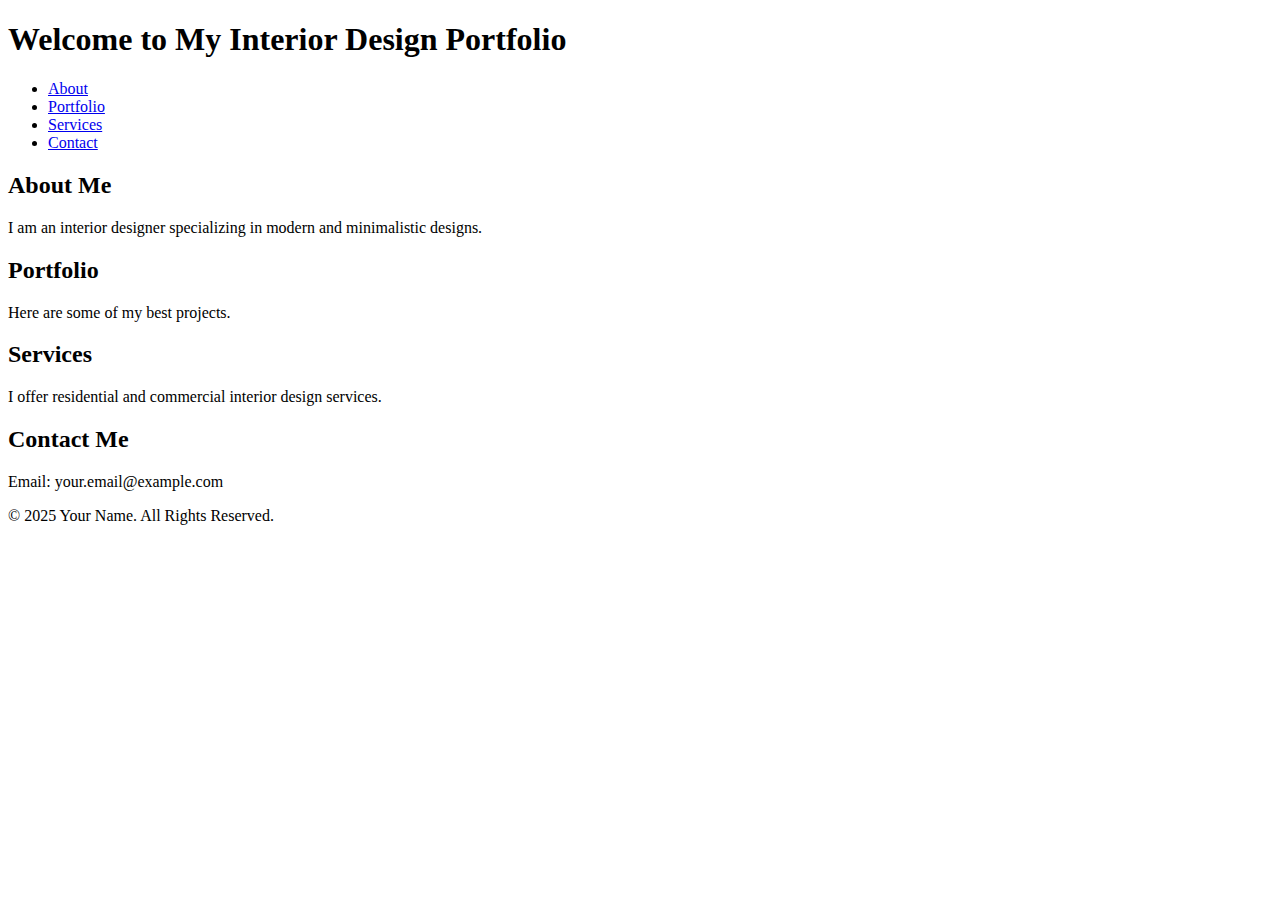
==== index.html @ 6fca99f7 "Add files via upload" ====
<!DOCTYPE html>
<html lang="en">
<head>
    <meta charset="UTF-8">
    <meta name="viewport" content="width=device-width, initial-scale=1.0">
    <title>Interior Design Portfolio</title>
    <link rel="stylesheet" href="styles.css">
</head>
<body>
    <header>
        <h1>Welcome to My Interior Design Portfolio</h1>
        <nav>
            <ul>
                <li><a href="#about">About</a></li>
                <li><a href="#portfolio">Portfolio</a></li>
                <li><a href="#services">Services</a></li>
                <li><a href="#contact">Contact</a></li>
            </ul>
        </nav>
    </header>
    
    <section id="about">
        <h2>About Me</h2>
        <p>I am an interior designer specializing in modern and minimalistic designs.</p>
    </section>
    
    <section id="portfolio">
        <h2>Portfolio</h2>
        <p>Here are some of my best projects.</p>
    </section>
    
    <section id="services">
        <h2>Services</h2>
        <p>I offer residential and commercial interior design services.</p>
    </section>
    
    <section id="contact">
        <h2>Contact Me</h2>
        <p>Email: your.email@example.com</p>
    </section>
    
    <footer>
        <p>&copy; 2025 Your Name. All Rights Reserved.</p>
    </footer>
</body>
</html>
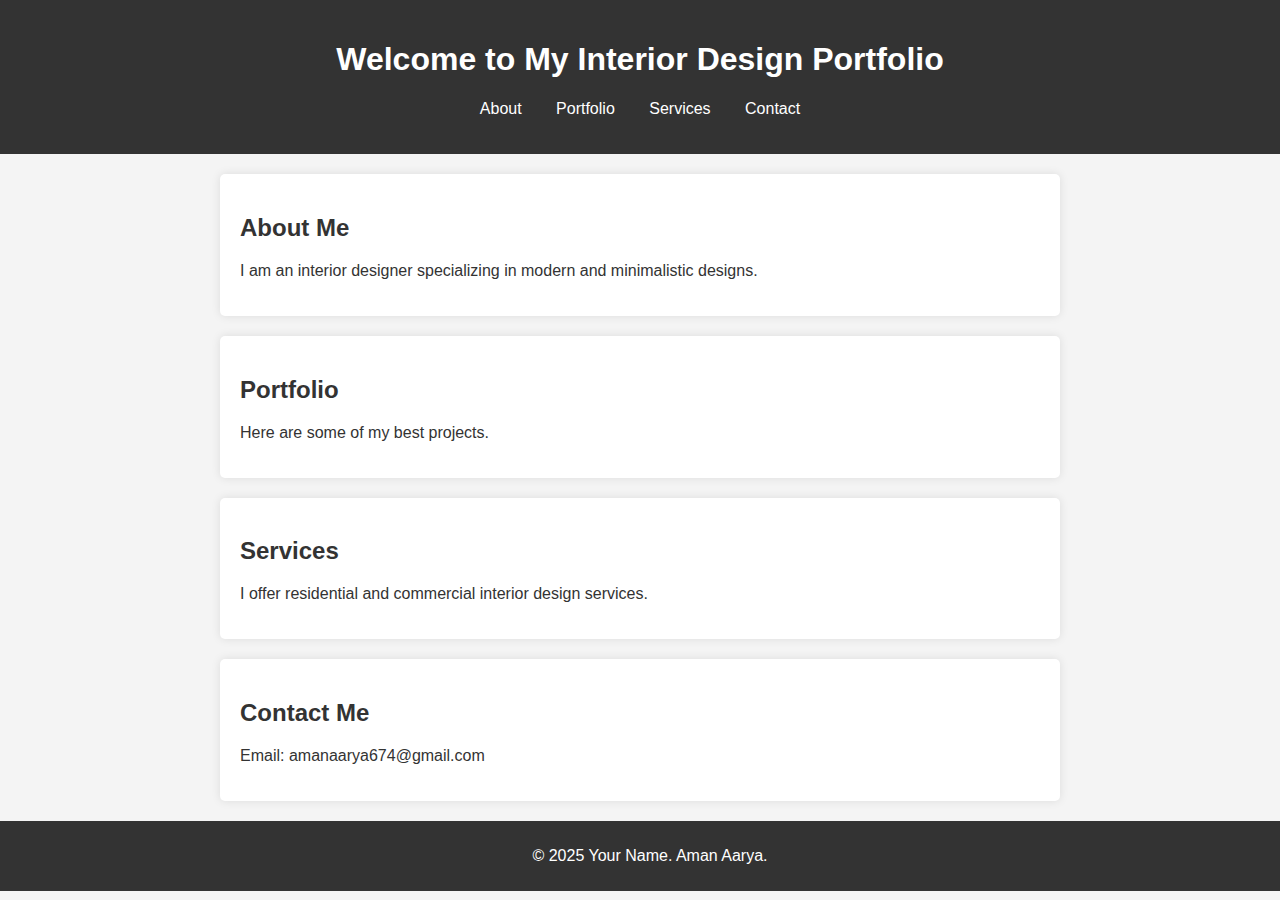
==== commit f7f93ac4: "Update index.html" ====
--- a/index.html
+++ b/index.html
@@ -1,46 +1,46 @@
-<!DOCTYPE html>
-<html lang="en">
-<head>
-    <meta charset="UTF-8">
-    <meta name="viewport" content="width=device-width, initial-scale=1.0">
-    <title>Interior Design Portfolio</title>
-    <link rel="stylesheet" href="styles.css">
-</head>
-<body>
-    <header>
-        <h1>Welcome to My Interior Design Portfolio</h1>
-        <nav>
-            <ul>
-                <li><a href="#about">About</a></li>
-                <li><a href="#portfolio">Portfolio</a></li>
-                <li><a href="#services">Services</a></li>
-                <li><a href="#contact">Contact</a></li>
-            </ul>
-        </nav>
-    </header>
-    
-    <section id="about">
-        <h2>About Me</h2>
-        <p>I am an interior designer specializing in modern and minimalistic designs.</p>
-    </section>
-    
-    <section id="portfolio">
-        <h2>Portfolio</h2>
-        <p>Here are some of my best projects.</p>
-    </section>
-    
-    <section id="services">
-        <h2>Services</h2>
-        <p>I offer residential and commercial interior design services.</p>
-    </section>
-    
-    <section id="contact">
-        <h2>Contact Me</h2>
-        <p>Email: your.email@example.com</p>
-    </section>
-    
-    <footer>
-        <p>&copy; 2025 Your Name. All Rights Reserved.</p>
-    </footer>
-</body>
-</html>
+<!DOCTYPE html>
+<html lang="en">
+<head>
+    <meta charset="UTF-8">
+    <meta name="viewport" content="width=device-width, initial-scale=1.0">
+    <title>Interior Design Portfolio</title>
+    <link rel="stylesheet" href="style.css">
+</head>
+<body>
+    <header>
+        <h1>Welcome to My Interior Design Portfolio</h1>
+        <nav>
+            <ul>
+                <li><a href="#about">About</a></li>
+                <li><a href="#portfolio">Portfolio</a></li>
+                <li><a href="#services">Services</a></li>
+                <li><a href="#contact">Contact</a></li>
+            </ul>
+        </nav>
+    </header>
+
+    <section id="about">
+        <h2>About Me</h2>
+        <p>I am an interior designer specializing in modern and minimalistic designs.</p>
+    </section>
+
+    <section id="portfolio">
+        <h2>Portfolio</h2>
+        <p>Here are some of my best projects.</p>
+    </section>
+
+    <section id="services">
+        <h2>Services</h2>
+        <p>I offer residential and commercial interior design services.</p>
+    </section>
+
+    <section id="contact">
+        <h2>Contact Me</h2>
+        <p>Email: amanaarya674@gmail.com</p>
+    </section>
+
+    <footer>
+        <p>© 2025 Your Name. Aman Aarya.</p>
+    </footer>
+</body>
+</html>
--- a/style.css
+++ b/style.css
@@ -0,0 +1,48 @@
+body {
+    font-family: Arial, sans-serif;
+    margin: 0;
+    padding: 0;
+    background-color: #f4f4f4;
+    color: #333;
+}
+
+header {
+    background: #333;
+    color: white;
+    text-align: center;
+    padding: 20px 0;
+}
+
+nav ul {
+    list-style: none;
+    padding: 0;
+}
+
+nav ul li {
+    display: inline;
+    margin: 0 15px;
+}
+
+nav ul li a {
+    color: white;
+    text-decoration: none;
+}
+
+section {
+    padding: 20px;
+    margin: 20px auto;
+    max-width: 800px;
+    background: white;
+    border-radius: 5px;
+    box-shadow: 0 0 10px rgba(0, 0, 0, 0.1);
+}
+
+footer {
+    text-align: center;
+    padding: 10px;
+    background: #333;
+    color: white;
+    position: relative;
+    bottom: 0;
+    width: 100%;
+}
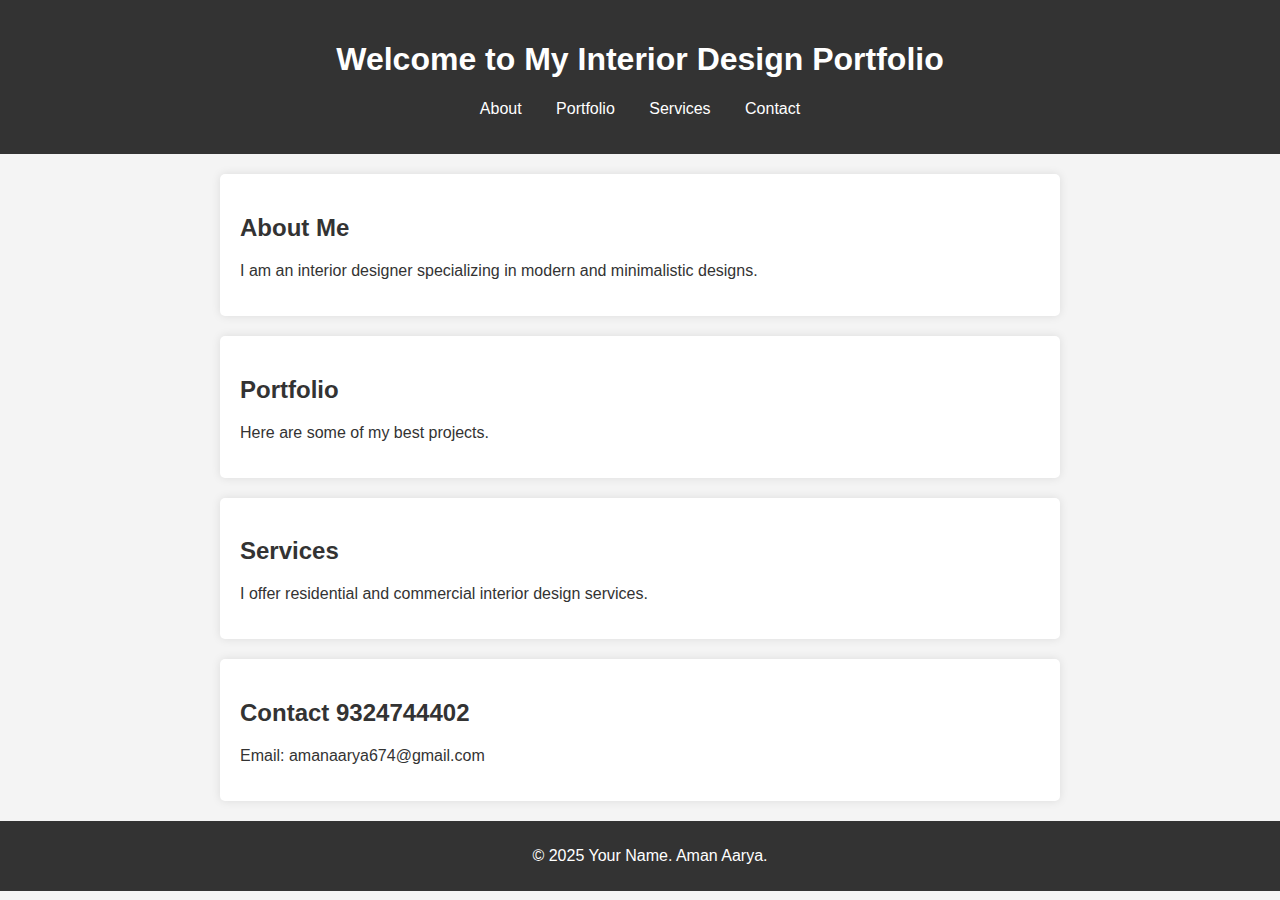
==== commit 21daa217: "Update index.html" ====
--- a/index.html
+++ b/index.html
@@ -35,7 +35,8 @@
     </section>
 
     <section id="contact">
-        <h2>Contact Me</h2>
+        <h2>Contact 9324744402
+        </h2>
         <p>Email: amanaarya674@gmail.com</p>
     </section>
 
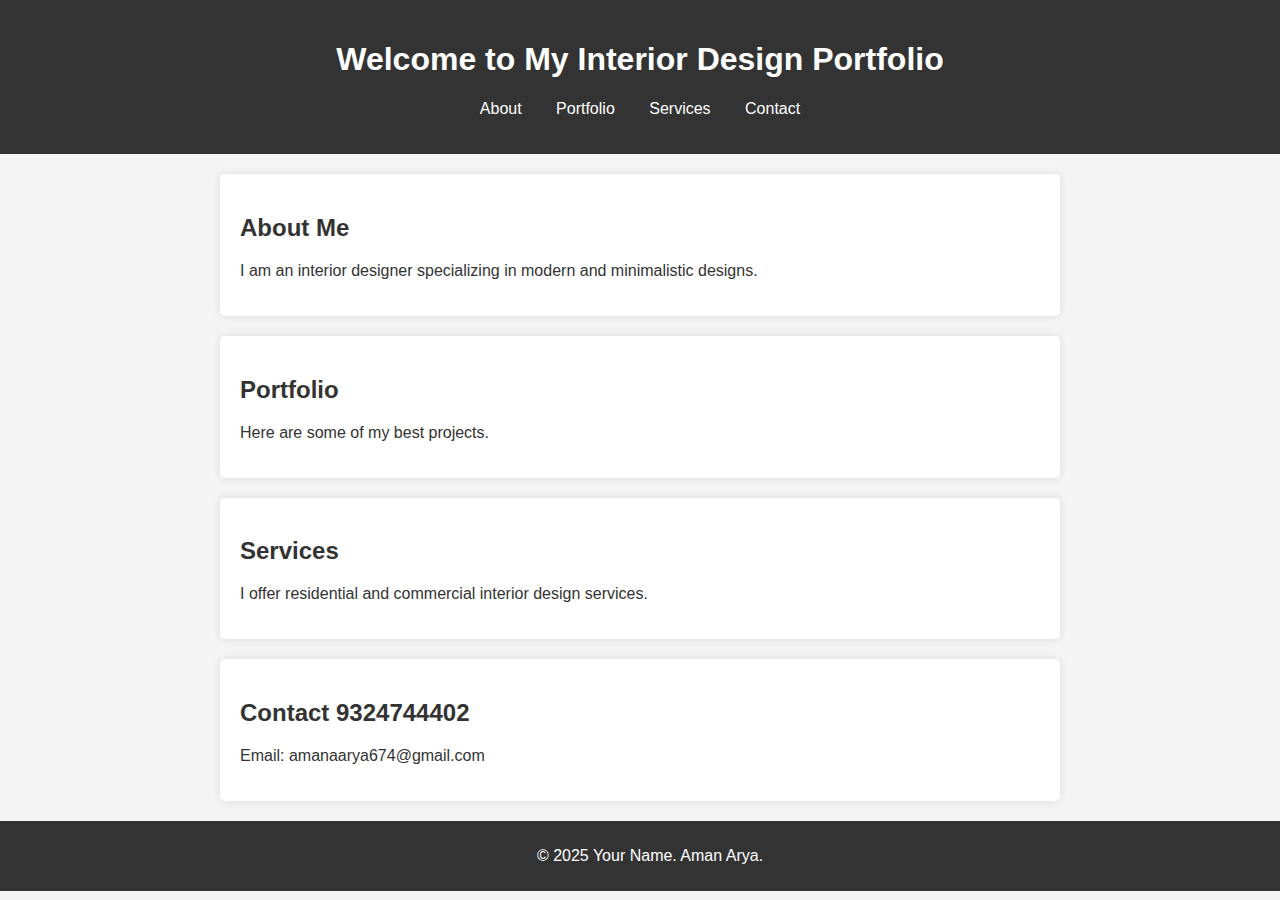
==== commit d837fc9a: "Update index.html" ====
--- a/index.html
+++ b/index.html
@@ -41,7 +41,7 @@
     </section>
 
     <footer>
-        <p>© 2025 Your Name. Aman Aarya.</p>
+        <p>© 2025 Your Name. Aman Arya.</p>
     </footer>
 </body>
 </html>
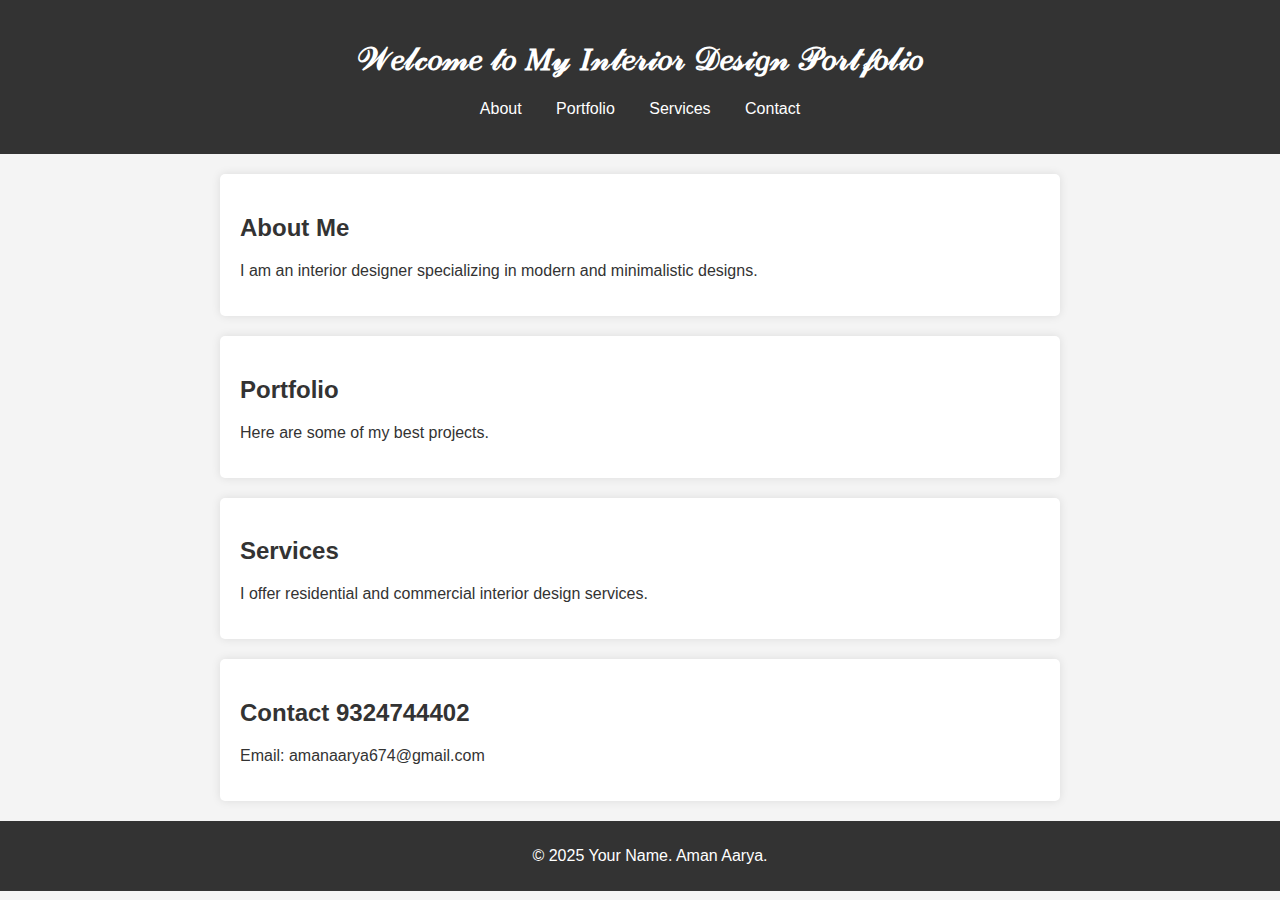
==== commit 92c75c36: "Update index.html" ====
--- a/index.html
+++ b/index.html
@@ -8,7 +8,7 @@
 </head>
 <body>
     <header>
-        <h1>Welcome to My Interior Design Portfolio</h1>
+        <h1>𝒲𝑒𝓁𝒸𝑜𝓂𝑒 𝓉𝑜 𝑀𝓎 𝐼𝓃𝓉𝑒𝓇𝒾𝑜𝓇 𝒟𝑒𝓈𝒾𝑔𝓃 𝒫𝑜𝓇𝓉𝒻𝑜𝓁𝒾𝑜</h1>
         <nav>
             <ul>
                 <li><a href="#about">About</a></li>
@@ -41,7 +41,7 @@
     </section>
 
     <footer>
-        <p>© 2025 Your Name. Aman Arya.</p>
+        <p>© 2025 Your Name. Aman Aarya.</p>
     </footer>
 </body>
 </html>
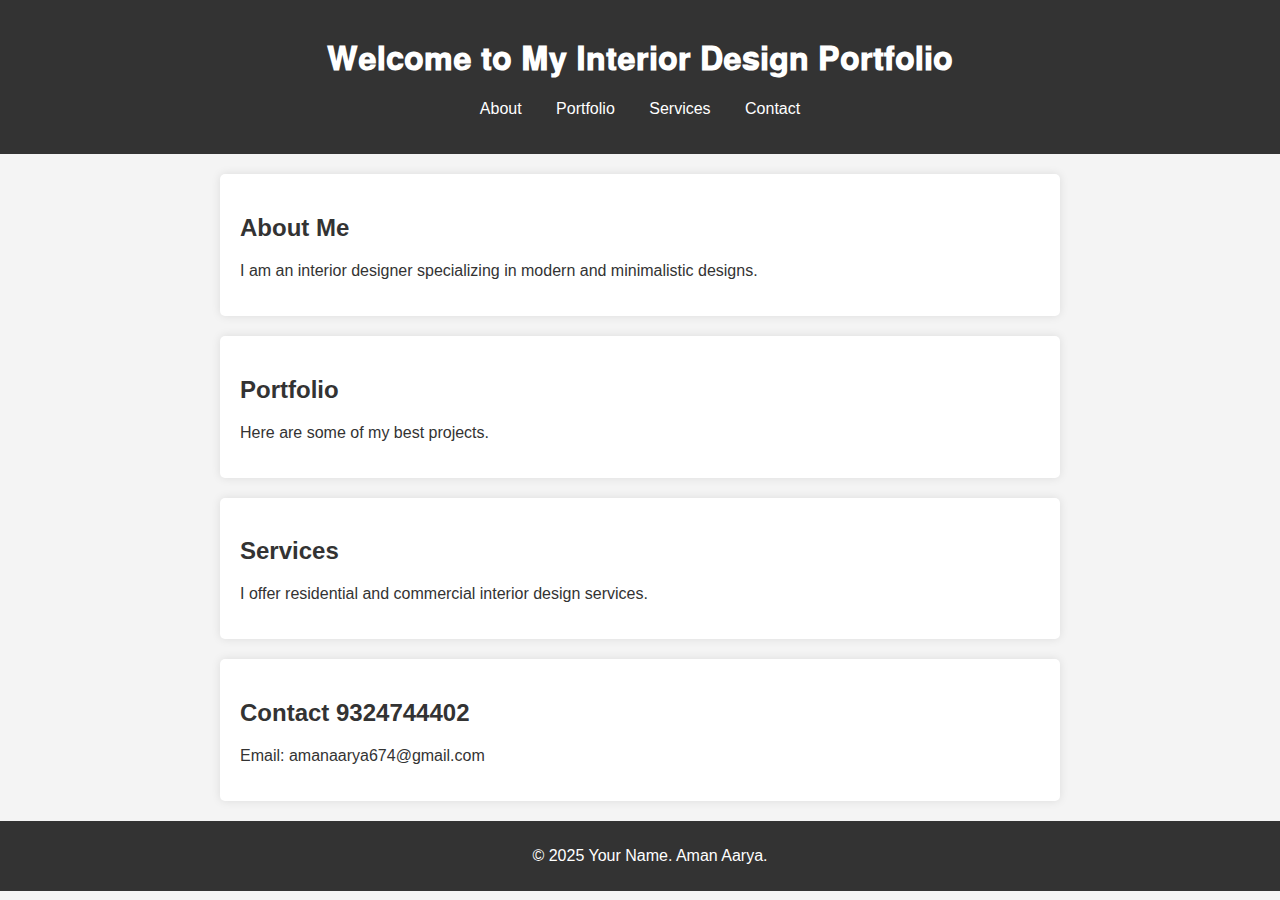
==== commit b43d5e85: "Update index.html" ====
--- a/index.html
+++ b/index.html
@@ -8,7 +8,7 @@
 </head>
 <body>
     <header>
-        <h1>𝒲𝑒𝓁𝒸𝑜𝓂𝑒 𝓉𝑜 𝑀𝓎 𝐼𝓃𝓉𝑒𝓇𝒾𝑜𝓇 𝒟𝑒𝓈𝒾𝑔𝓃 𝒫𝑜𝓇𝓉𝒻𝑜𝓁𝒾𝑜</h1>
+        <h1>𝐖𝐞𝐥𝐜𝐨𝐦𝐞 𝐭𝐨 𝐌𝐲 𝐈𝐧𝐭𝐞𝐫𝐢𝐨𝐫 𝐃𝐞𝐬𝐢𝐠𝐧 𝐏𝐨𝐫𝐭𝐟𝐨𝐥𝐢𝐨</h1>
         <nav>
             <ul>
                 <li><a href="#about">About</a></li>
